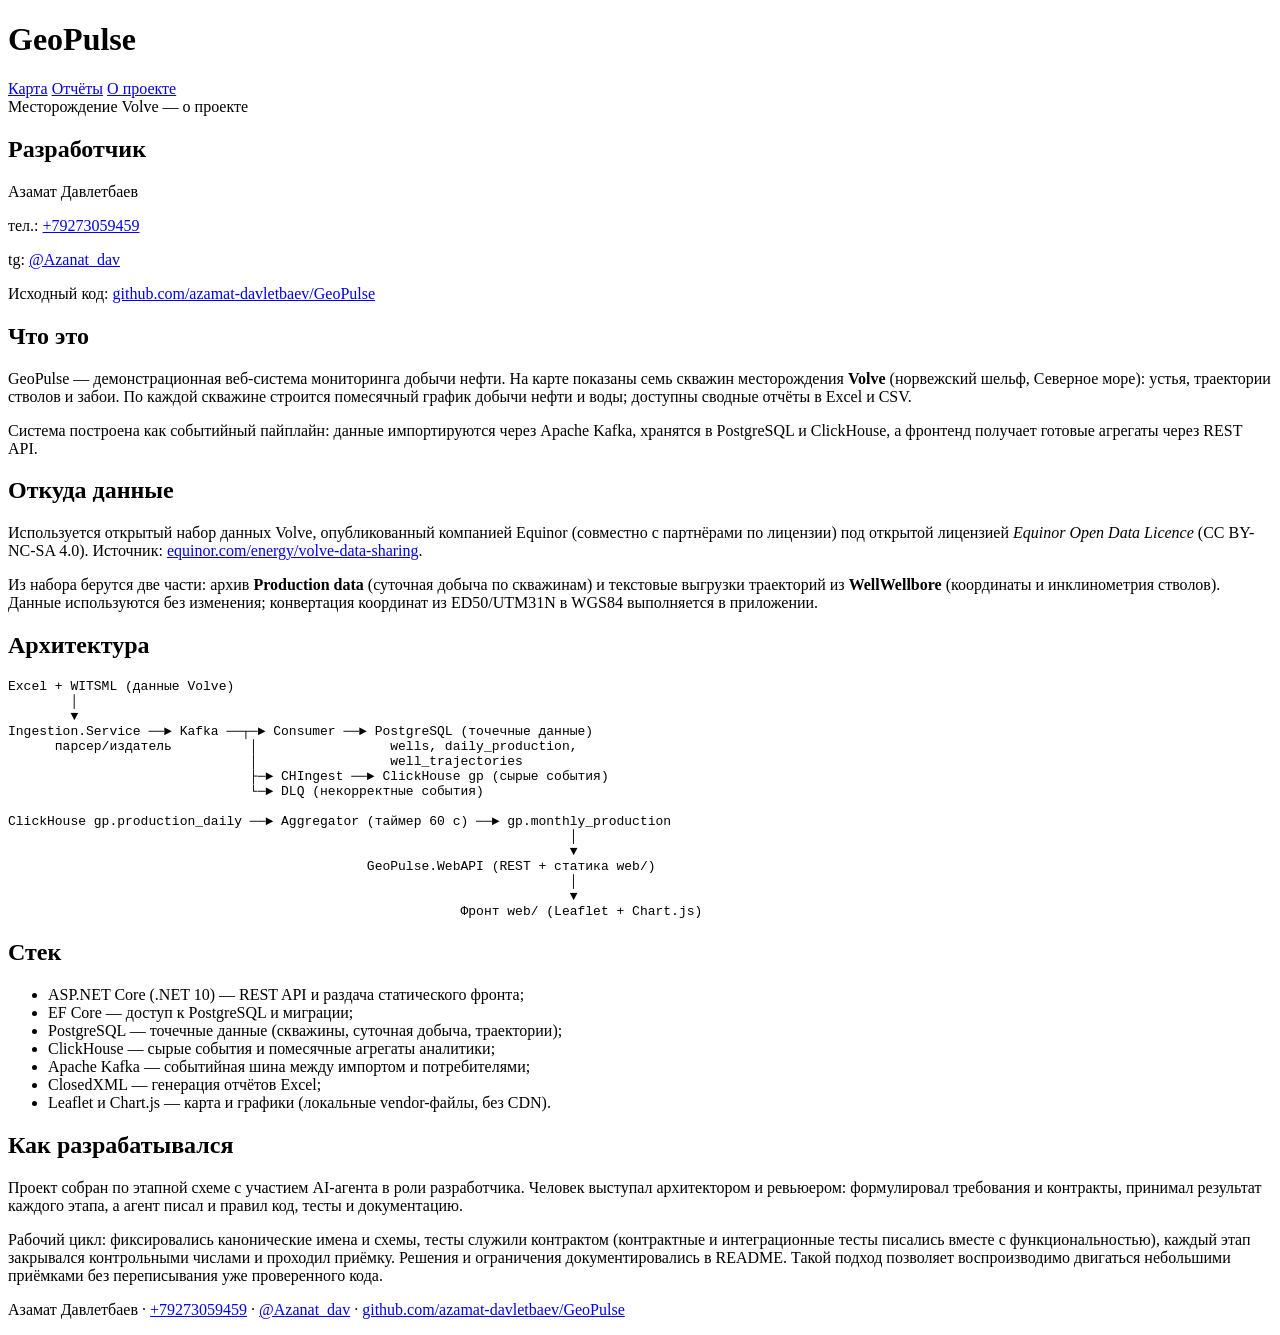
==== web/about.html @ 5ab9a561 "Этап 8: CI/CD, прод-деплой, страница «О проекте», оформление карты и графиков; хотфикс карты" ====
<!DOCTYPE html>
<html lang="ru">
<head>
  <meta charset="utf-8">
  <meta name="viewport" content="width=device-width, initial-scale=1">
  <title>GeoPulse — о проекте</title>
  <link rel="stylesheet" href="/style.css">
  <link rel="stylesheet" href="/about.css">
  <link rel="icon" href="/favicon.ico" type="image/x-icon">
</head>
<body>
  <header class="topbar">
    <h1>GeoPulse</h1>
    <nav class="topnav">
      <a href="/">Карта</a>
      <a href="/reports.html">Отчёты</a>
      <a href="/about.html" class="active">О проекте</a>
    </nav>
    <span class="subtitle">Месторождение Volve — о проекте</span>
  </header>

  <main class="about">
    <!-- Разработчик — первым блоком сразу под шапкой: контакты видны до описания проекта. -->
    <section class="about-contact" aria-labelledby="developer-title">
      <h2 id="developer-title">Разработчик</h2>
      <p>Азамат Давлетбаев</p>
      <p>тел.: <a href="tel:+79273059459">+79273059459</a></p>
      <p>tg: <a href="https://t.me/Azanat_dav">@Azanat_dav</a></p>
      <p>Исходный код: <a href="https://github.com/azamat-davletbaev/GeoPulse">github.com/azamat-davletbaev/GeoPulse</a></p>
    </section>

    <section class="card">
      <h2>Что это</h2>
      <p>
        GeoPulse — демонстрационная веб-система мониторинга добычи нефти. На карте показаны
        семь скважин месторождения <strong>Volve</strong> (норвежский шельф, Северное море):
        устья, траектории стволов и забои. По каждой скважине строится помесячный график
        добычи нефти и воды; доступны сводные отчёты в Excel и CSV.
      </p>
      <p>
        Система построена как событийный пайплайн: данные импортируются через Apache Kafka,
        хранятся в PostgreSQL и ClickHouse, а фронтенд получает готовые агрегаты через REST API.
      </p>
    </section>

    <section class="card">
      <h2>Откуда данные</h2>
      <p>
        Используется открытый набор данных Volve, опубликованный компанией Equinor
        (совместно с партнёрами по лицензии) под открытой лицензией
        <em>Equinor Open Data Licence</em> (CC BY-NC-SA 4.0). Источник:
        <a href="https://www.equinor.com/energy/volve-data-sharing">equinor.com/energy/volve-data-sharing</a>.
      </p>
      <p>
        Из набора берутся две части: архив <strong>Production data</strong> (суточная добыча
        по скважинам) и текстовые выгрузки траекторий из <strong>WellWellbore</strong>
        (координаты и инклинометрия стволов). Данные используются без изменения;
        конвертация координат из ED50/UTM31N в WGS84 выполняется в приложении.
      </p>
    </section>

    <section class="card">
      <h2>Архитектура</h2>
      <pre class="diagram">Excel + WITSML (данные Volve)
        │
        ▼
Ingestion.Service ──► Kafka ──┬─► Consumer ──► PostgreSQL (точечные данные)
      парсер/издатель          │                 wells, daily_production,
                               │                 well_trajectories
                               ├─► CHIngest ──► ClickHouse gp (сырые события)
                               └─► DLQ (некорректные события)

ClickHouse gp.production_daily ──► Aggregator (таймер 60 с) ──► gp.monthly_production
                                                                        │
                                                                        ▼
                                              GeoPulse.WebAPI (REST + статика web/)
                                                                        │
                                                                        ▼
                                                          Фронт web/ (Leaflet + Chart.js)</pre>
    </section>

    <section class="card">
      <h2>Стек</h2>
      <ul class="stack">
        <li>ASP.NET Core (.NET 10) — REST API и раздача статического фронта;</li>
        <li>EF Core — доступ к PostgreSQL и миграции;</li>
        <li>PostgreSQL — точечные данные (скважины, суточная добыча, траектории);</li>
        <li>ClickHouse — сырые события и помесячные агрегаты аналитики;</li>
        <li>Apache Kafka — событийная шина между импортом и потребителями;</li>
        <li>ClosedXML — генерация отчётов Excel;</li>
        <li>Leaflet и Chart.js — карта и графики (локальные vendor-файлы, без CDN).</li>
      </ul>
    </section>

    <section class="card">
      <h2>Как разрабатывался</h2>
      <p>
        Проект собран по этапной схеме с участием AI-агента в роли разработчика. Человек
        выступал архитектором и ревьюером: формулировал требования и контракты, принимал
        результат каждого этапа, а агент писал и правил код, тесты и документацию.
      </p>
      <p>
        Рабочий цикл: фиксировались канонические имена и схемы, тесты служили контрактом
        (контрактные и интеграционные тесты писались вместе с функциональностью), каждый этап
        закрывался контрольными числами и проходил приёмку. Решения и ограничения
        документировались в README. Такой подход позволяет воспроизводимо двигаться
        небольшими приёмками без переписывания уже проверенного кода.
      </p>
    </section>
  </main>

  <!-- Краткий дубль контактов разработчика — в подвале страницы, одной строкой. -->
  <footer class="about-footer">
    <p>
      Азамат Давлетбаев ·
      <a href="tel:+79273059459">+79273059459</a> ·
      <a href="https://t.me/Azanat_dav">@Azanat_dav</a> ·
      <a href="https://github.com/azamat-davletbaev/GeoPulse">github.com/azamat-davletbaev/GeoPulse</a>
    </p>
  </footer>
</body>
</html>
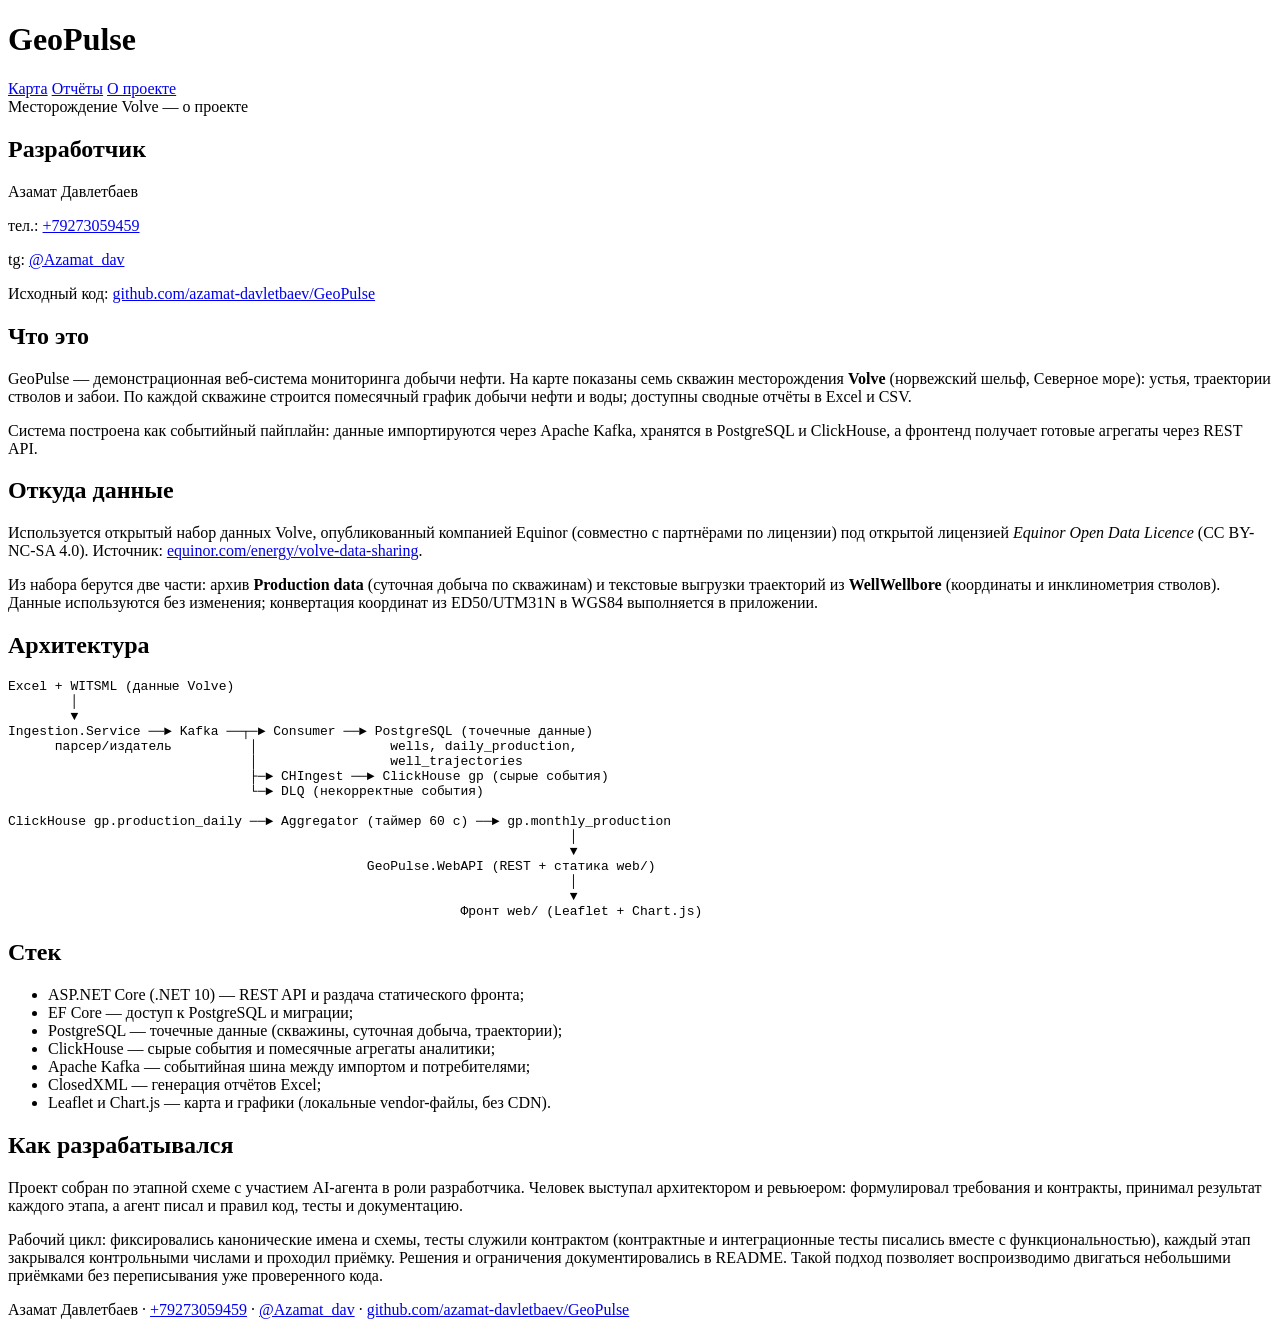
==== commit a67d0238: "chore: post-audit cleanup — docs consistency, fallback IP param, ClickHouse readiness check, .http e" ====
--- a/web/about.html
+++ b/web/about.html
@@ -25,7 +25,7 @@
       <h2 id="developer-title">Разработчик</h2>
       <p>Азамат Давлетбаев</p>
       <p>тел.: <a href="tel:+79273059459">+79273059459</a></p>
-      <p>tg: <a href="https://t.me/Azanat_dav">@Azanat_dav</a></p>
+      <p>tg: <a href="https://t.me/Azamat_dav">@Azamat_dav</a></p>
       <p>Исходный код: <a href="https://github.com/azamat-davletbaev/GeoPulse">github.com/azamat-davletbaev/GeoPulse</a></p>
     </section>
 
@@ -114,7 +114,7 @@
     <p>
       Азамат Давлетбаев ·
       <a href="tel:+79273059459">+79273059459</a> ·
-      <a href="https://t.me/Azanat_dav">@Azanat_dav</a> ·
+      <a href="https://t.me/Azamat_dav">@Azamat_dav</a> ·
       <a href="https://github.com/azamat-davletbaev/GeoPulse">github.com/azamat-davletbaev/GeoPulse</a>
     </p>
   </footer>
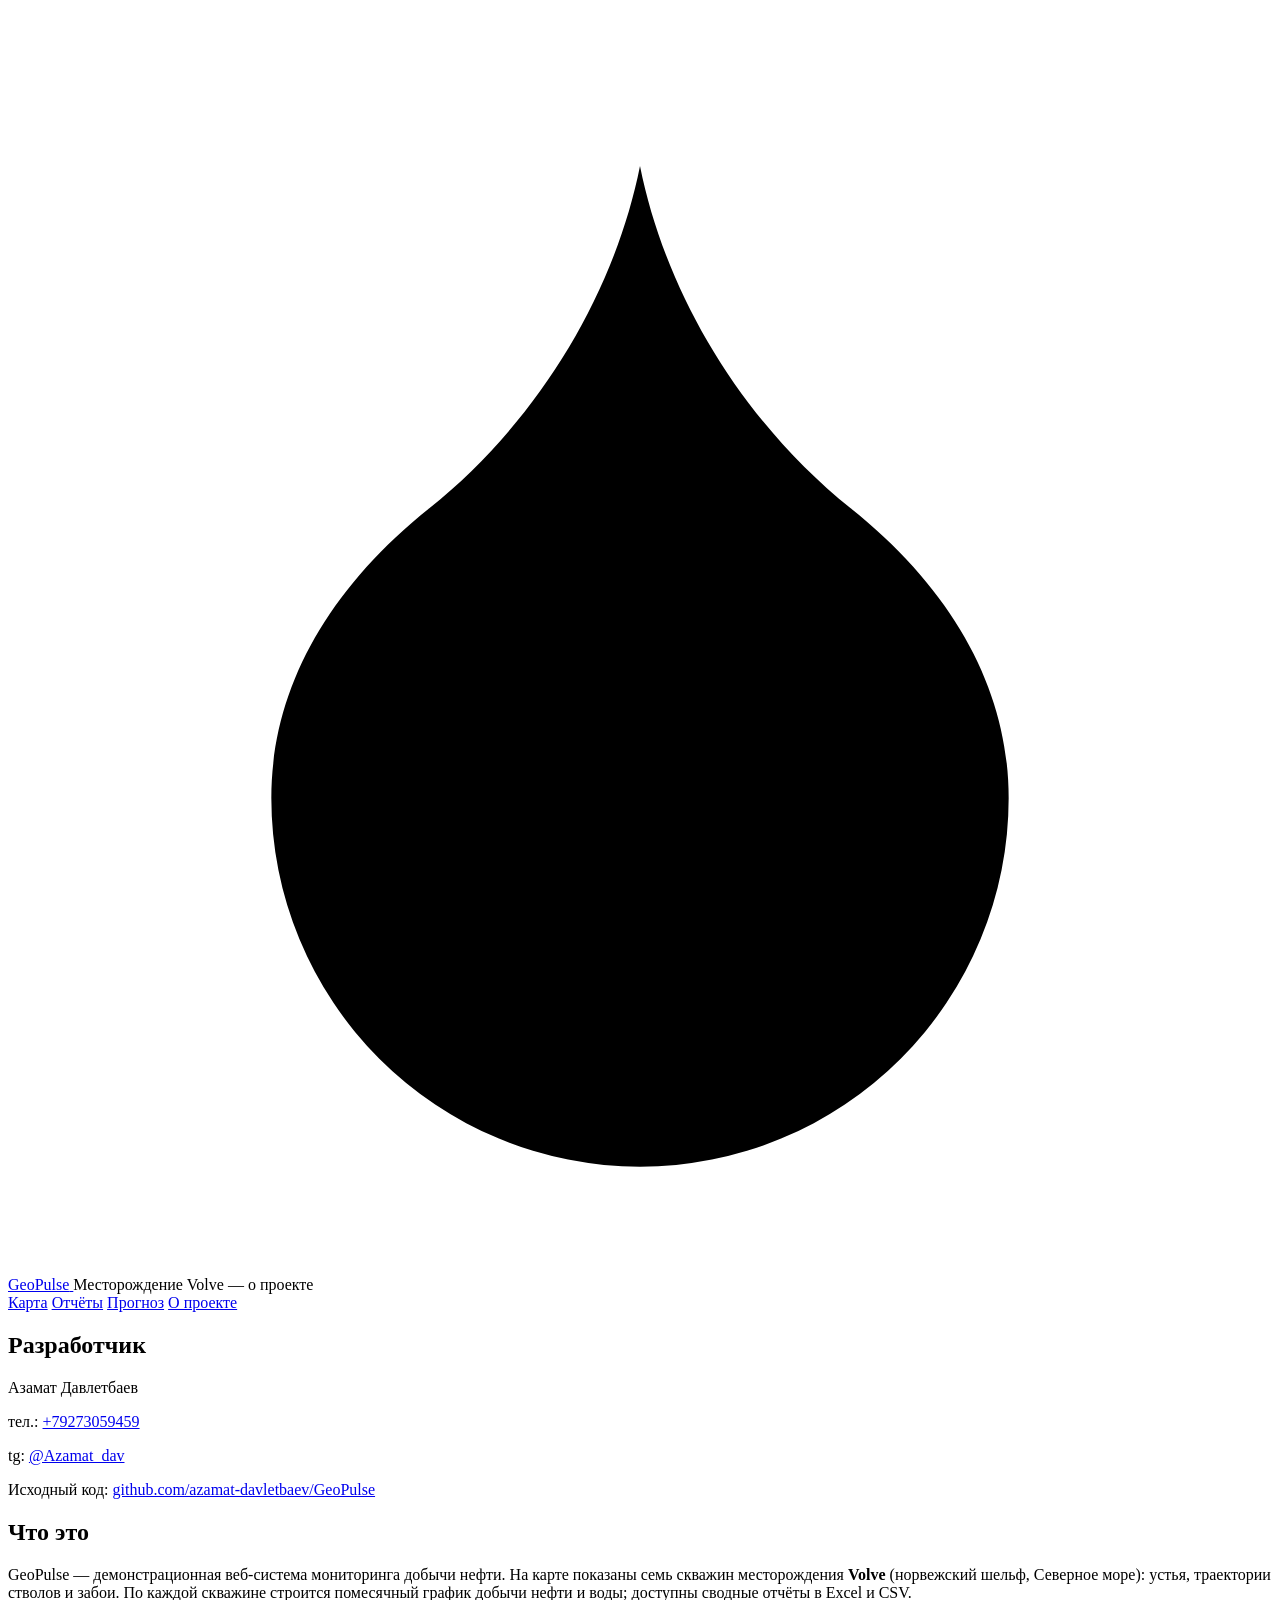
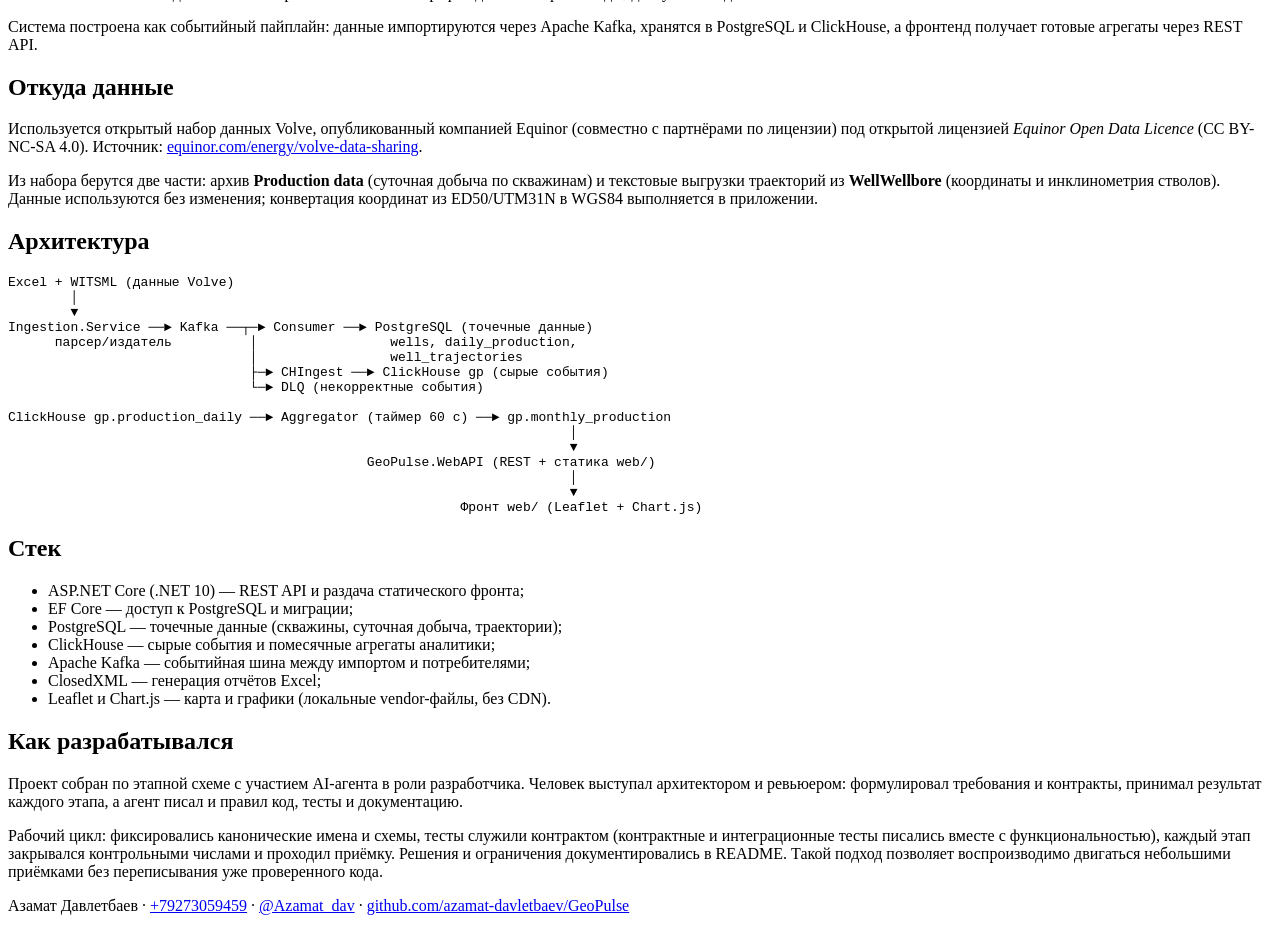
==== commit f19e3528: "feat: dark theme redesign, ECharts, forecast page, sticky nav" ====
--- a/web/about.html
+++ b/web/about.html
@@ -4,19 +4,26 @@
   <meta charset="utf-8">
   <meta name="viewport" content="width=device-width, initial-scale=1">
   <title>GeoPulse — о проекте</title>
+  <link rel="preconnect" href="https://fonts.googleapis.com">
+  <link rel="preconnect" href="https://fonts.gstatic.com" crossorigin>
+  <link href="https://fonts.googleapis.com/css2?family=Inter:wght@400;500;600;700&display=swap" rel="stylesheet">
   <link rel="stylesheet" href="/style.css">
   <link rel="stylesheet" href="/about.css">
   <link rel="icon" href="/favicon.ico" type="image/x-icon">
 </head>
 <body>
   <header class="topbar">
-    <h1>GeoPulse</h1>
-    <nav class="topnav">
+    <a class="brand" href="/" aria-label="GeoPulse — на главную">
+      <svg class="brand-mark" viewBox="0 0 24 24" aria-hidden="true" focusable="false"><path d="M12 22a7 7 0 0 0 7-7c0-2-1-3.9-3-5.5s-3.5-4-4-6.5c-.5 2.5-2 4.9-4 6.5C6 11.1 5 13 5 15a7 7 0 0 0 7 7z"/></svg>
+      <span class="brand-name">GeoPulse</span>
+    </a>
+    <span class="subtitle">Месторождение Volve — о проекте</span>
+    <nav class="topnav" aria-label="Основная навигация">
       <a href="/">Карта</a>
       <a href="/reports.html">Отчёты</a>
-      <a href="/about.html" class="active">О проекте</a>
+      <a href="/forecast.html">Прогноз</a>
+      <a href="/about.html">О проекте</a>
     </nav>
-    <span class="subtitle">Месторождение Volve — о проекте</span>
   </header>
 
   <main class="about">
@@ -118,5 +125,7 @@
       <a href="https://github.com/azamat-davletbaev/GeoPulse">github.com/azamat-davletbaev/GeoPulse</a>
     </p>
   </footer>
+
+  <script src="/nav.js"></script>
 </body>
 </html>
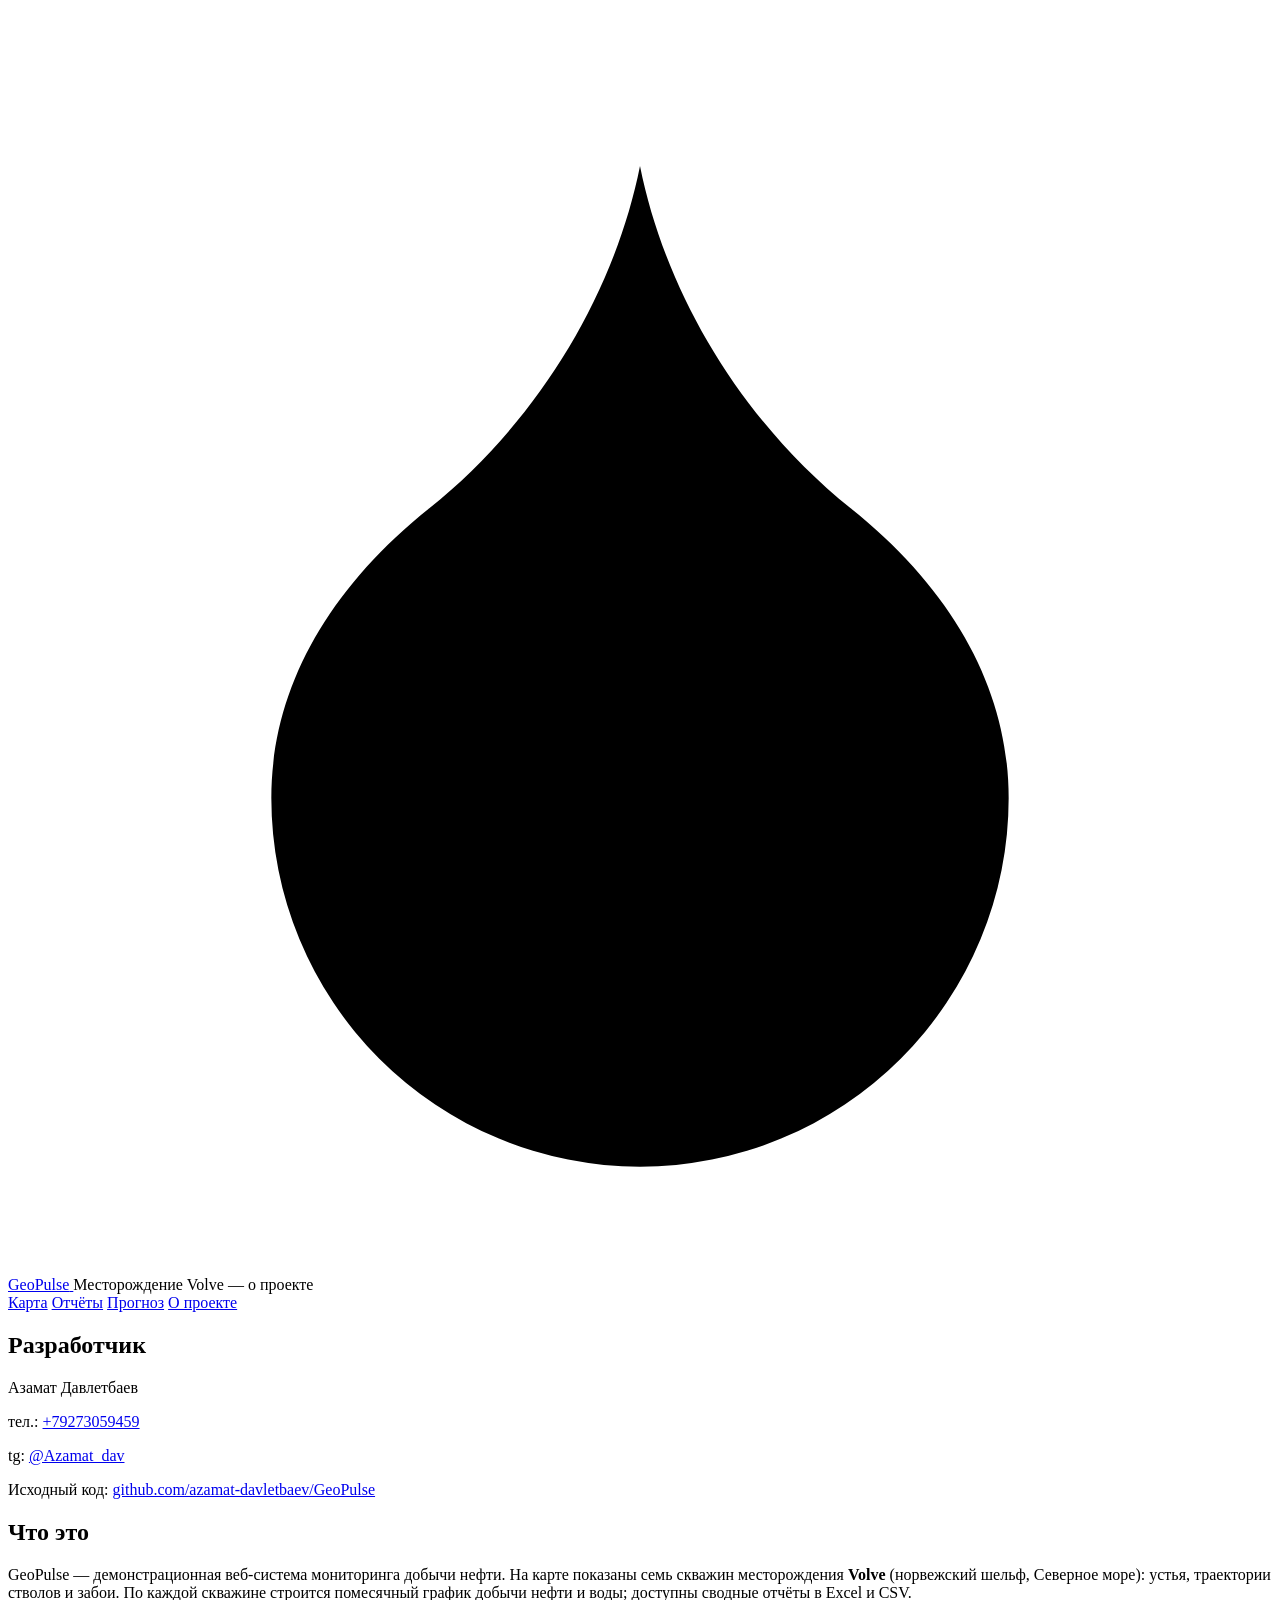
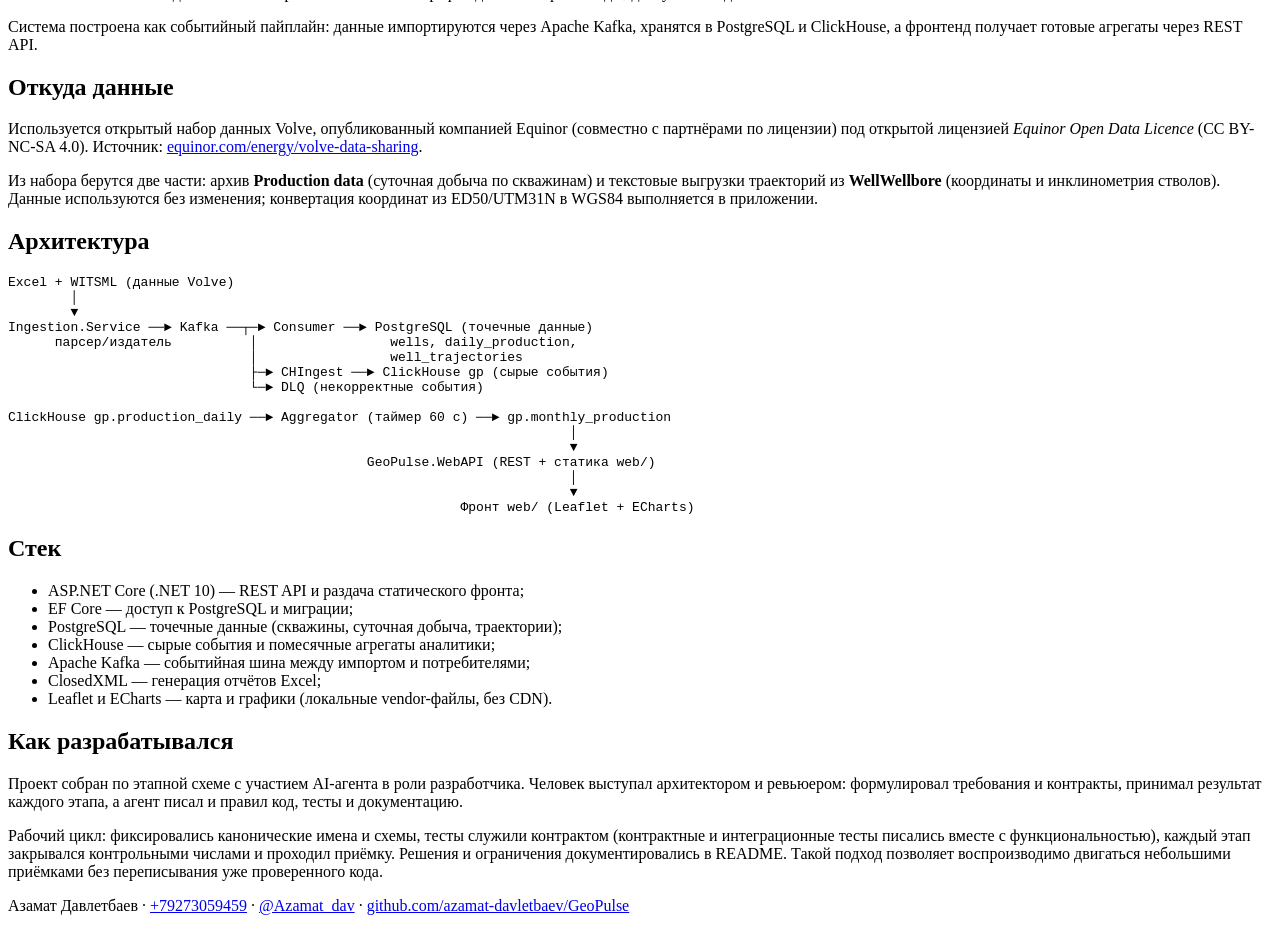
==== commit 8386acac: "feat: dark theme redesign, ECharts, Esri tiles, local vendor, forecast page" ====
--- a/web/about.html
+++ b/web/about.html
@@ -4,9 +4,6 @@
   <meta charset="utf-8">
   <meta name="viewport" content="width=device-width, initial-scale=1">
   <title>GeoPulse — о проекте</title>
-  <link rel="preconnect" href="https://fonts.googleapis.com">
-  <link rel="preconnect" href="https://fonts.gstatic.com" crossorigin>
-  <link href="https://fonts.googleapis.com/css2?family=Inter:wght@400;500;600;700&display=swap" rel="stylesheet">
   <link rel="stylesheet" href="/style.css">
   <link rel="stylesheet" href="/about.css">
   <link rel="icon" href="/favicon.ico" type="image/x-icon">
@@ -83,7 +80,7 @@
                                               GeoPulse.WebAPI (REST + статика web/)
                                                                         │
                                                                         ▼
-                                                          Фронт web/ (Leaflet + Chart.js)</pre>
+                                                          Фронт web/ (Leaflet + ECharts)</pre>
     </section>
 
     <section class="card">
@@ -95,7 +92,7 @@
         <li>ClickHouse — сырые события и помесячные агрегаты аналитики;</li>
         <li>Apache Kafka — событийная шина между импортом и потребителями;</li>
         <li>ClosedXML — генерация отчётов Excel;</li>
-        <li>Leaflet и Chart.js — карта и графики (локальные vendor-файлы, без CDN).</li>
+        <li>Leaflet и ECharts — карта и графики (локальные vendor-файлы, без CDN).</li>
       </ul>
     </section>
 
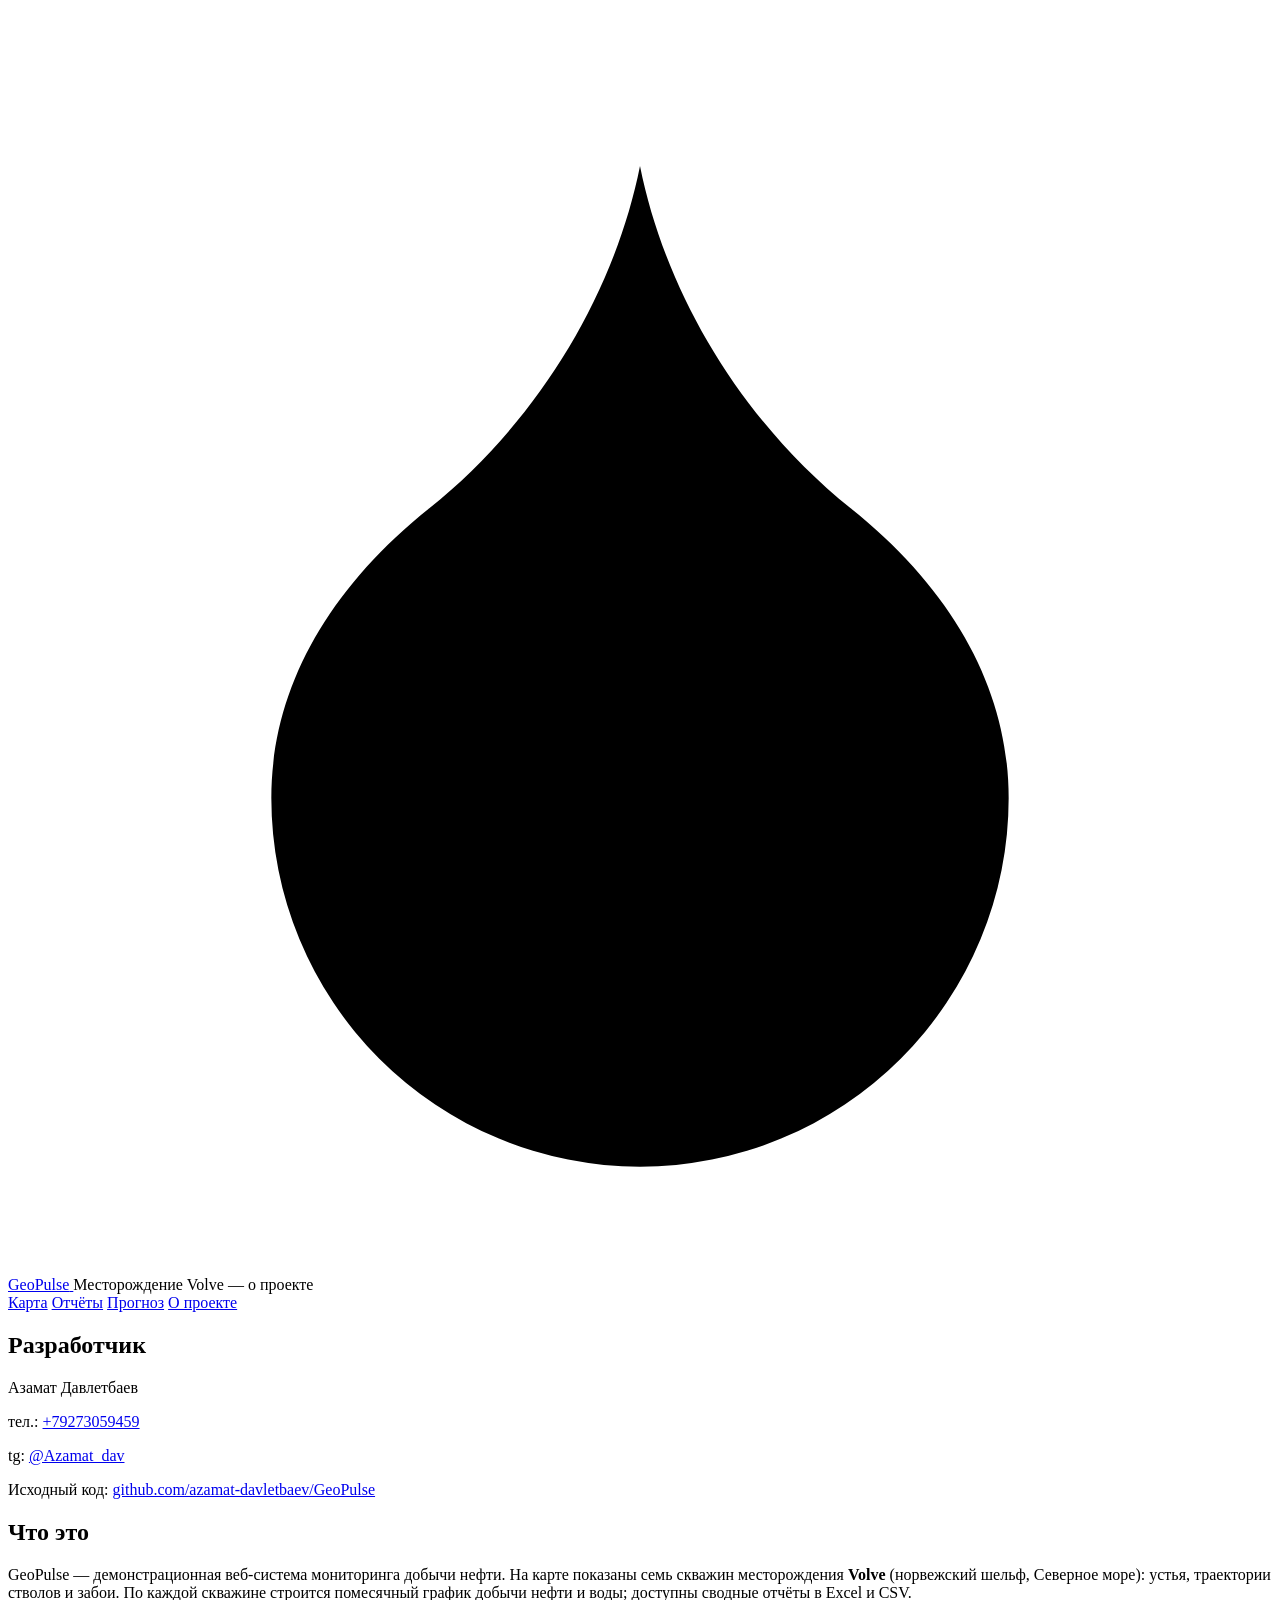
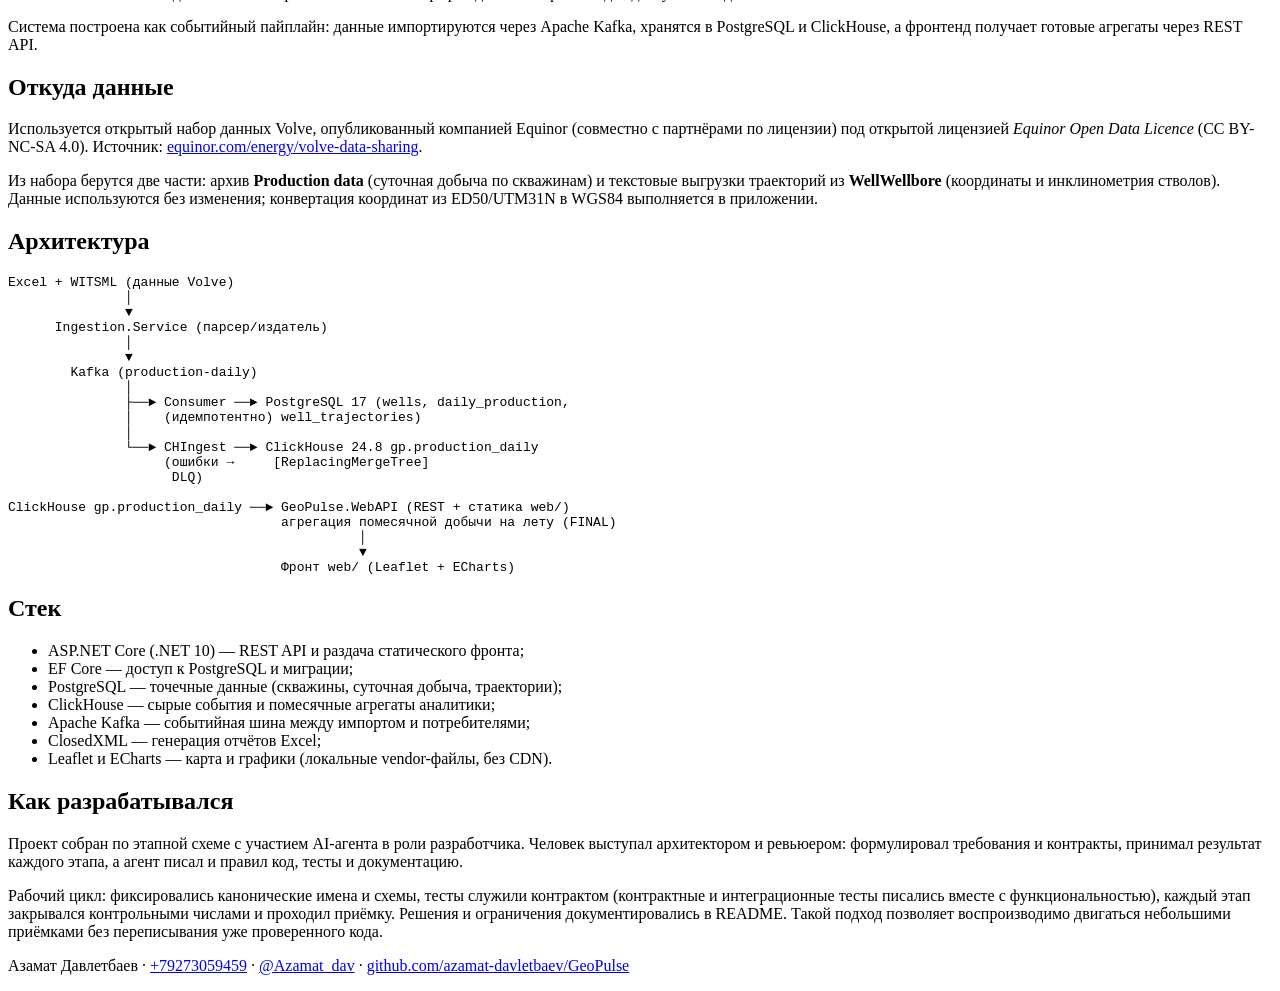
==== commit fabb7410: "remove aggregator" ====
--- a/web/about.html
+++ b/web/about.html
@@ -6,15 +6,18 @@
   <title>GeoPulse — о проекте</title>
   <link rel="stylesheet" href="/style.css">
   <link rel="stylesheet" href="/about.css">
+  <link rel="icon" href="/favicon.svg" type="image/svg+xml">
   <link rel="icon" href="/favicon.ico" type="image/x-icon">
 </head>
 <body>
   <header class="topbar">
-    <a class="brand" href="/" aria-label="GeoPulse — на главную">
-      <svg class="brand-mark" viewBox="0 0 24 24" aria-hidden="true" focusable="false"><path d="M12 22a7 7 0 0 0 7-7c0-2-1-3.9-3-5.5s-3.5-4-4-6.5c-.5 2.5-2 4.9-4 6.5C6 11.1 5 13 5 15a7 7 0 0 0 7 7z"/></svg>
-      <span class="brand-name">GeoPulse</span>
-    </a>
-    <span class="subtitle">Месторождение Volve — о проекте</span>
+    <div class="brand-group">
+      <a class="brand" href="/" aria-label="GeoPulse — на главную">
+        <svg class="brand-mark" viewBox="0 0 24 24" aria-hidden="true" focusable="false"><path d="M12 22a7 7 0 0 0 7-7c0-2-1-3.9-3-5.5s-3.5-4-4-6.5c-.5 2.5-2 4.9-4 6.5C6 11.1 5 13 5 15a7 7 0 0 0 7 7z"/></svg>
+        <span class="brand-name">GeoPulse</span>
+      </a>
+      <span class="subtitle">Месторождение Volve — о проекте</span>
+    </div>
     <nav class="topnav" aria-label="Основная навигация">
       <a href="/">Карта</a>
       <a href="/reports.html">Отчёты</a>
@@ -66,21 +69,26 @@
     <section class="card">
       <h2>Архитектура</h2>
       <pre class="diagram">Excel + WITSML (данные Volve)
-        │
-        ▼
-Ingestion.Service ──► Kafka ──┬─► Consumer ──► PostgreSQL (точечные данные)
-      парсер/издатель          │                 wells, daily_production,
-                               │                 well_trajectories
-                               ├─► CHIngest ──► ClickHouse gp (сырые события)
-                               └─► DLQ (некорректные события)
+               │
+               ▼
+      Ingestion.Service (парсер/издатель)
+               │
+               ▼
+        Kafka (production-daily)
+               │
+               ├──► Consumer ──► PostgreSQL 17 (wells, daily_production,
+               │    (идемпотентно) well_trajectories)
+               │
+               └──► CHIngest ──► ClickHouse 24.8 gp.production_daily
+                    (ошибки →     [ReplacingMergeTree]
+                     DLQ)
 
-ClickHouse gp.production_daily ──► Aggregator (таймер 60 с) ──► gp.monthly_production
-                                                                        │
-                                                                        ▼
-                                              GeoPulse.WebAPI (REST + статика web/)
-                                                                        │
-                                                                        ▼
-                                                          Фронт web/ (Leaflet + ECharts)</pre>
+ClickHouse gp.production_daily ──► GeoPulse.WebAPI (REST + статика web/)
+                                   агрегация помесячной добычи на лету (FINAL)
+                                             │
+                                             ▼
+                                   Фронт web/ (Leaflet + ECharts)
+</pre>
     </section>
 
     <section class="card">
